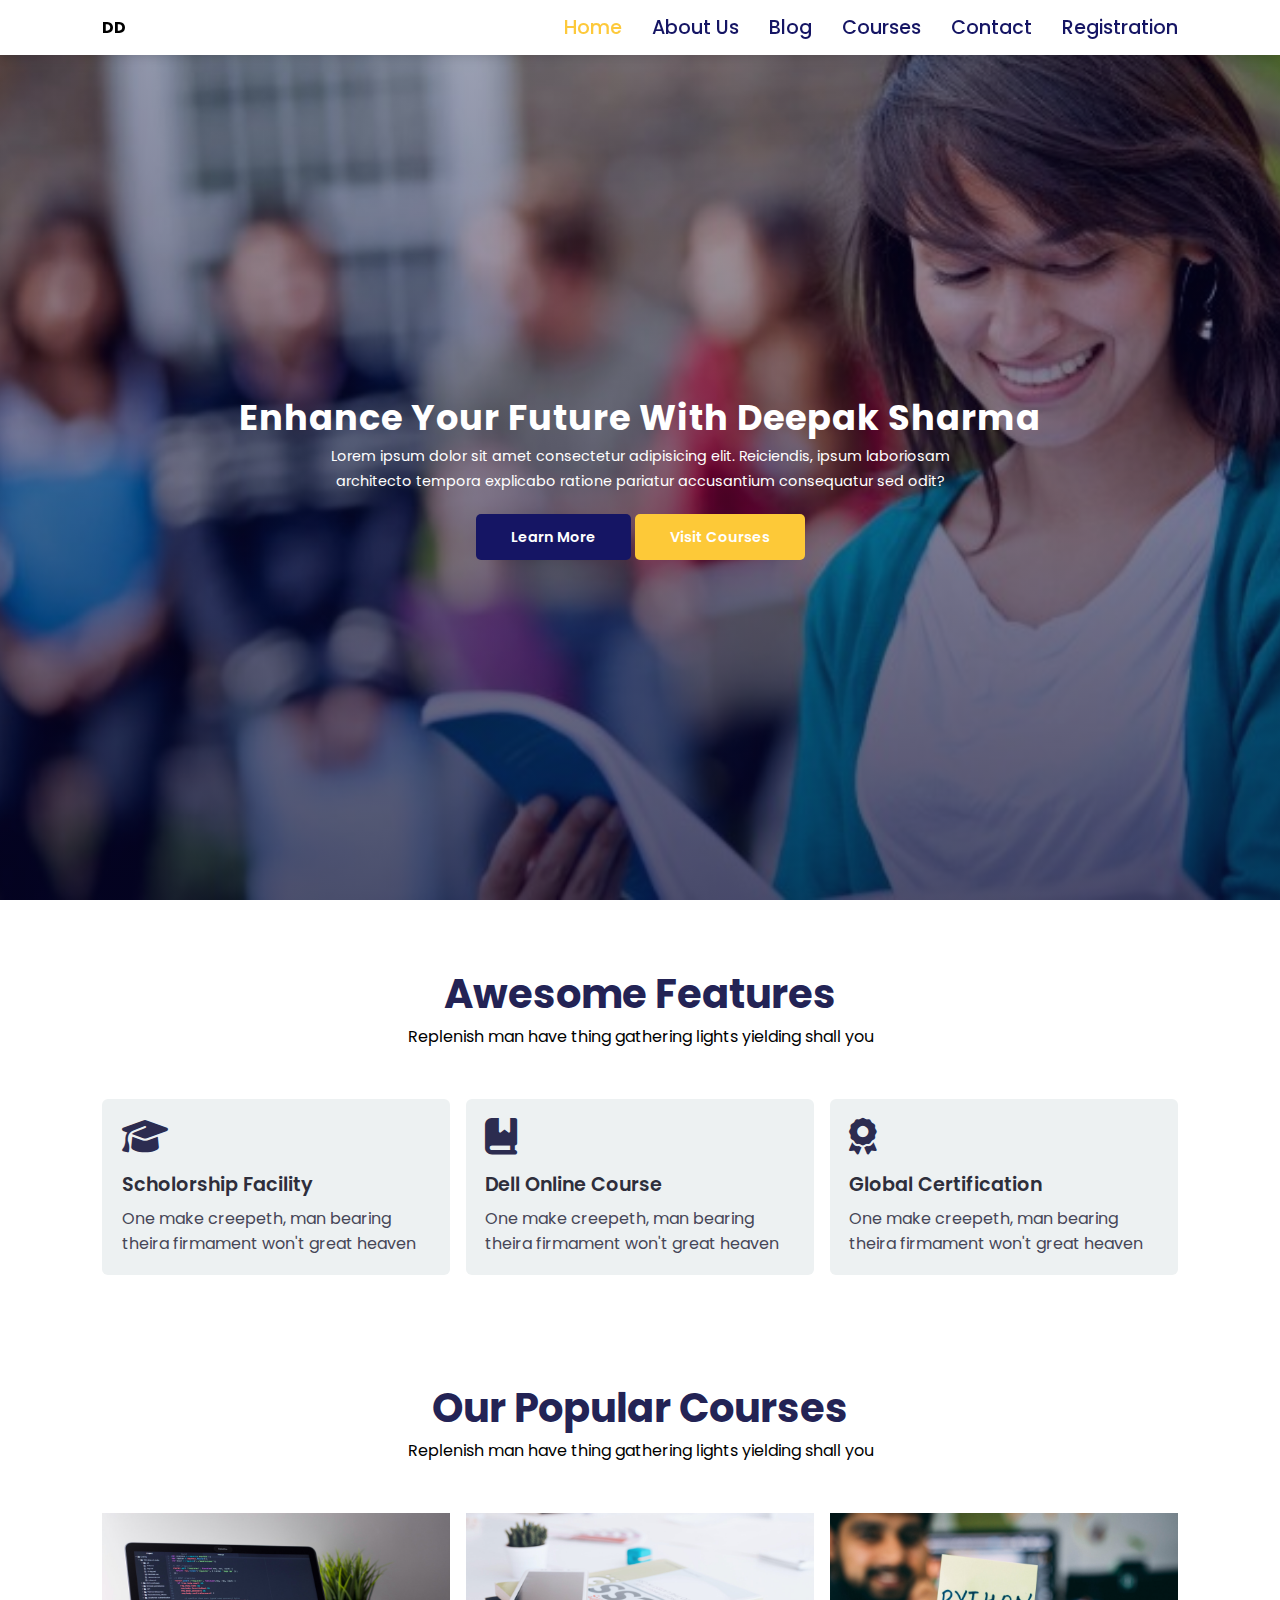
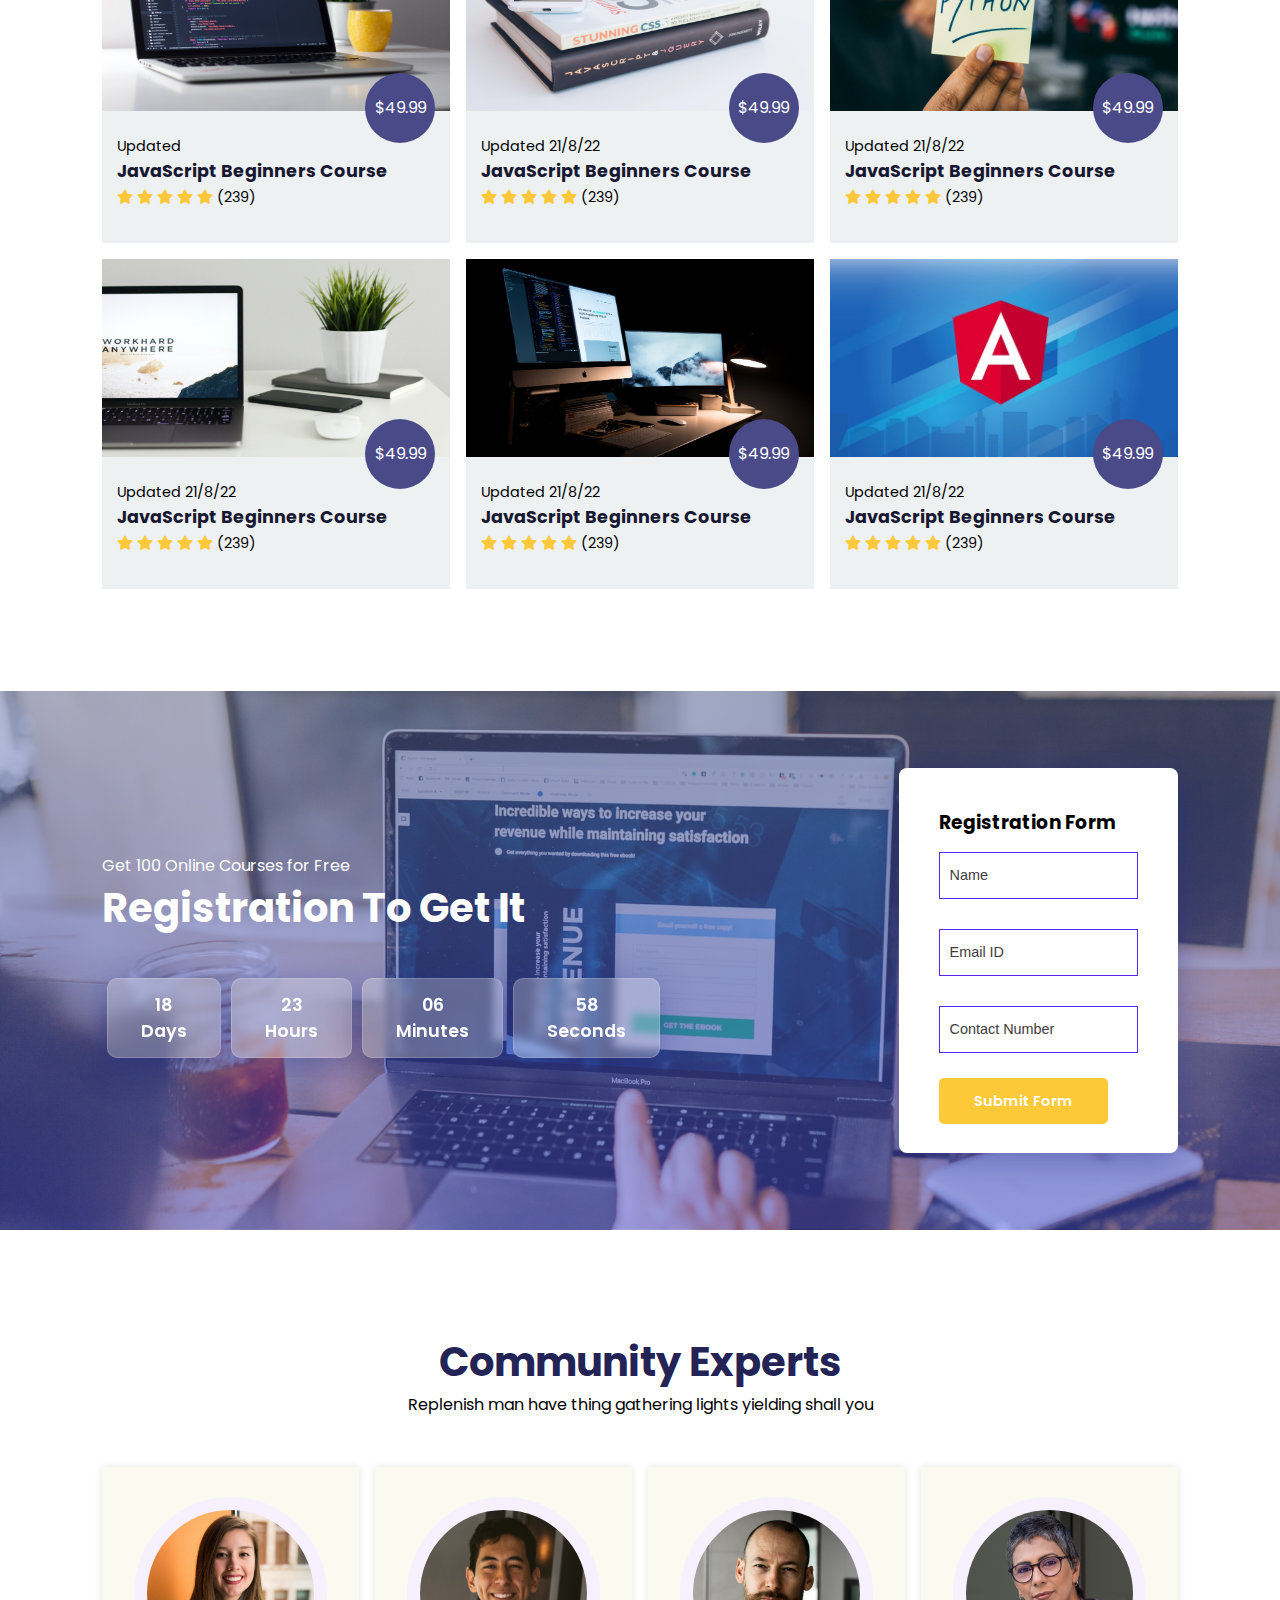
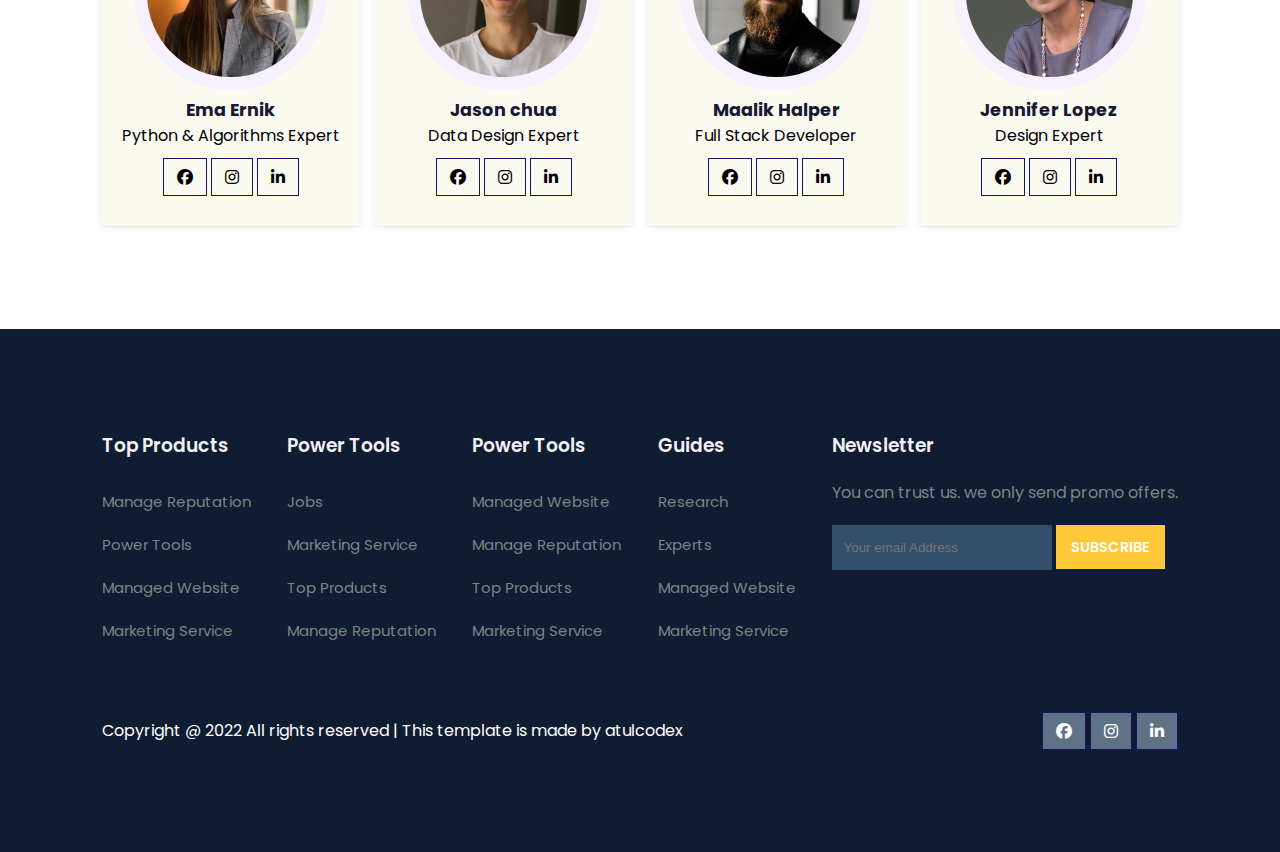
==== index.html @ 6a6536c3 "again push website" ====
<!DOCTYPE html>
<html lang="en">

<head>
	<meta charset="UTF-8">
	<meta name="viewport" content="width=device-width, initial-scale=1.0">
	<title>Free Education Website Template</title>

	<!-- font Awesome CDN link -->
	<link rel="stylesheet" href="https://cdnjs.cloudflare.com/ajax/libs/font-awesome/6.1.1/css/all.min.css" />

	<!-- External CSS -->
	<link rel="stylesheet" href="style.css">

	<!-- JQuery CDN link -->
	<script src="https://code.jquery.com/jquery-3.6.0.min.js"
		integrity="sha256-/xUj+3OJU5yExlq6GSYGSHk7tPXikynS7ogEvDej/m4=" crossorigin="anonymous"></script>

	<script src="index.js"></script>

</head>

<body>
	<!-- Navigation start -->
	<nav>
		<!-- <img src="img/logo.jpg" class="logo" alt=""> -->

		<p class="Logo"><strong>DD</strong></p>

		<div class="navigation">
			<ul>
				<i id="menu-close" class="fas fa-times"></i>
				<li><a href="index.html" class="active">Home</a></li>
				<li><a href="about.html">About Us</a></li>
				<li><a href="blog.html">Blog</a></li>
				<li><a href="courses.html">Courses</a></li>
				<li><a href="contact.html">Contact</a></li>

				<li><a href="./backend/registration.html">Registration</a></li>

				<!-- <li><a href="SignUp/index.php">Sign Up</a></li> -->
			</ul>

			<img src="img/menu.png" id="menu-btn" alt="">
		</div>
	</nav>
	<!-- Navigation ends -->


	<!-- Hero section starts from here -->
	<section id="home">
		<h2>
			Enhance Your Future With Deepak Sharma
		</h2>
		<p>
			Lorem ipsum dolor sit amet consectetur adipisicing elit. Reiciendis, ipsum laboriosam architecto tempora
			explicabo ratione pariatur accusantium consequatur sed odit?
		</p>
		<div class="btn">
			<a href="#" class="blue">Learn More</a>
			<a href="#" class="yellow">Visit Courses</a>
		</div>
	</section>
	<!-- Hero section ends from here -->


	<!-- Features section starts from here -->
	<section id="features">
		<h1>Awesome Features</h1>
		<p>Replenish man have thing gathering lights yielding shall you</p>

		<div class="fea-base">
			<div class="fea-box">
				<i class="fas fa-graduation-cap"></i>
				<h3>Scholorship Facility</h3>
				<p>
					One make creepeth, man bearing theira firmament won't great heaven
				</p>
			</div>

			<div class="fea-box">
				<i class="fa-solid fa-book-bookmark"></i>
				<h3>Dell Online Course</h3>
				<p>
					One make creepeth, man bearing theira firmament won't great heaven
				</p>
			</div>

			<div class="fea-box">
				<i class="fas fa-award"></i>
				<h3>Global Certification</h3>
				<p>
					One make creepeth, man bearing theira firmament won't great heaven
				</p>
			</div>
		</div>
	</section>
	<!-- Features section ends from here -->


	<!-- Courses section starts from here -->
	<section id="course">
		<h1>Our Popular Courses</h1>
		<p>Replenish man have thing gathering lights yielding shall you</p>

		<div class="course-box">
			<div class="courses">
				<img src="img/c1.jpg" alt="">
				<div class="details">
					<span class="dates">Updated</span>
					<h6>JavaScript Beginners Course</h6>

					<div class="star">
						<i class="fa-solid fa-star"></i>
						<i class="fa-solid fa-star"></i>
						<i class="fa-solid fa-star"></i>
						<i class="fa-solid fa-star"></i>
						<i class="fa-solid fa-star"></i>

						<span>(239)</span>
					</div>
				</div>
				<div class="cost">$49.99</div>
			</div>

			<div class="courses">
				<img src="img/c2.jpg" alt="">
				<div class="details">
					<span class="date">Updated 21/8/22</span>
					<h6>JavaScript Beginners Course</h6>

					<div class="star">
						<i class="fa-solid fa-star"></i>
						<i class="fa-solid fa-star"></i>
						<i class="fa-solid fa-star"></i>
						<i class="fa-solid fa-star"></i>
						<i class="fa-solid fa-star"></i>

						<span>(239)</span>
					</div>
				</div>
				<div class="cost">$49.99</div>
			</div>

			<div class="courses">
				<img src="img/c3.jpg" alt="">
				<div class="details">
					<span class="date">Updated 21/8/22</span>
					<h6>JavaScript Beginners Course</h6>

					<div class="star">
						<i class="fa-solid fa-star"></i>
						<i class="fa-solid fa-star"></i>
						<i class="fa-solid fa-star"></i>
						<i class="fa-solid fa-star"></i>
						<i class="fa-solid fa-star"></i>

						<span>(239)</span>
					</div>
				</div>
				<div class="cost">$49.99</div>
			</div>

			<div class="courses">
				<img src="img/c4.jpg" alt="">
				<div class="details">
					<span class="date">Updated 21/8/22</span>
					<h6>JavaScript Beginners Course</h6>

					<div class="star">
						<i class="fa-solid fa-star"></i>
						<i class="fa-solid fa-star"></i>
						<i class="fa-solid fa-star"></i>
						<i class="fa-solid fa-star"></i>
						<i class="fa-solid fa-star"></i>

						<span>(239)</span>
					</div>
				</div>
				<div class="cost">$49.99</div>
			</div>

			<div class="courses">
				<img src="img/c5.jpg" alt="">
				<div class="details">
					<span class="date">Updated 21/8/22</span>
					<h6>JavaScript Beginners Course</h6>

					<div class="star">
						<i class="fa-solid fa-star"></i>
						<i class="fa-solid fa-star"></i>
						<i class="fa-solid fa-star"></i>
						<i class="fa-solid fa-star"></i>
						<i class="fa-solid fa-star"></i>

						<span>(239)</span>
					</div>
				</div>
				<div class="cost">$49.99</div>
			</div>

			<div class="courses">
				<img src="img/c6.jpg" alt="">
				<div class="details">
					<span class="date">Updated 21/8/22</span>
					<h6>JavaScript Beginners Course</h6>

					<div class="star">
						<i class="fa-solid fa-star"></i>
						<i class="fa-solid fa-star"></i>
						<i class="fa-solid fa-star"></i>
						<i class="fa-solid fa-star"></i>
						<i class="fa-solid fa-star"></i>

						<span>(239)</span>
					</div>
				</div>
				<div class="cost">$49.99</div>
			</div>
		</div>
	</section>
	<!-- Courses section ends from here -->


	<!-- Registration section starts from here -->
	<section id="registration">
		<div class="reminder">
			<p>Get 100 Online Courses for Free</p>
			<h1>Registration To Get It</h1>

			<div class="time">
				<div class="date">18 <br> Days</div>
				<div class="date">23 <br> Hours</div>
				<div class="date">06 <br> Minutes</div>
				<div class="date">58 <br> Seconds</div>
			</div>
		</div>

		<div class="form">
			<h3>Registration Form</h3>

			<input type="text" placeholder="Name" name="" id="">
			<input type="email" placeholder="Email ID" name="" id="">
			<input type="text" placeholder="Contact Number" name="" id="">

			<div class="btn">
				<a href="#" class="yellow">Submit Form</a>
			</div>
		</div>
	</section>
	<!-- Registration section ends from here -->


	<!-- Experts section starts from here -->
	<section id="experts">
		<h1>Community Experts</h1>
		<p>Replenish man have thing gathering lights yielding shall you</p>
		<div class="expert-box">
			<div class="profile">
				<img src="img/pro1.webp" alt="">
				<h6>Ema Ernik</h6>
				<p>Python & Algorithms Expert</p>
				<div class="pro-links">
					<i class="fab fa-facebook"></i>
					<i class="fab fa-instagram"></i>
					<i class="fab fa-linkedin-in"></i>
				</div>
			</div>

			<div class="profile">
				<img src="img/pro2.webp" alt="">
				<h6>Jason chua</h6>
				<p>Data Design Expert</p>
				<div class="pro-links">
					<i class="fab fa-facebook"></i>
					<i class="fab fa-instagram"></i>
					<i class="fab fa-linkedin-in"></i>
				</div>
			</div>

			<div class="profile">
				<img src="img/pro3.webp" alt="">
				<h6>Maalik Halper</h6>
				<p>Full Stack Developer</p>
				<div class="pro-links">
					<i class="fab fa-facebook"></i>
					<i class="fab fa-instagram"></i>
					<i class="fab fa-linkedin-in"></i>
				</div>
			</div>

			<div class="profile">
				<img src="img/pro4.webp" alt="">
				<h6>Jennifer Lopez</h6>
				<p>Design Expert</p>
				<div class="pro-links">
					<i class="fab fa-facebook"></i>
					<i class="fab fa-instagram"></i>
					<i class="fab fa-linkedin-in"></i>
				</div>
			</div>
		</div>
	</section>
	<!-- Experts section ends from here -->

	<!-- Footer section starts from here -->
	<footer>
		<div class="footer-col">
			<h3>Top Products</h3>
			<li>Manage Reputation</li>
			<li>Power Tools</li>
			<li>Managed Website</li>
			<li>Marketing Service</li>
		</div>

		<div class="footer-col">
			<h3>Power Tools</h3>
			<li>Jobs</li>
			<li>Marketing Service</li>
			<li>Top Products</li>
			<li>Manage Reputation</li>
		</div>

		<div class="footer-col">
			<h3>Power Tools</h3>
			<li>Managed Website</li>
			<li>Manage Reputation</li>
			<li>Top Products</li>
			<li>Marketing Service</li>
		</div>

		<div class="footer-col">
			<h3>Guides</h3>
			<li>Research</li>
			<li>Experts</li>
			<li>Managed Website</li>
			<li>Marketing Service</li>
		</div>

		<div class="footer-col">
			<h3>Newsletter</h3>
			<p>You can trust us. we only send promo offers.</p>

			<div class="subscribe">
				<input type="email" placeholder="Your email Address">
				<a href="#" class="yellow">SUBSCRIBE</a>
			</div>
		</div>

		<div class="copyright">
			<p>
				Copyright @ 2022 All rights reserved | This template is made by <a href="https://atulcodex.com"
					target="_blank">atulcodex</a>
			</p>
			<div class="pro-links">
				<i class="fab fa-facebook"></i>
				<i class="fab fa-instagram"></i>
				<i class="fab fa-linkedin-in"></i>
			</div>
		</div>
	</footer>
	<!-- Footer section ends from here -->

	<script>
		// Show menu links on burger click
		$('#menu-btn').click(function () {
			$('nav .navigation ul').addClass('active')
		});

		// Hide navbar on click function
		$('#menu-close').click(function () {
			$('nav .navigation ul').removeClass('active')
		});
	</script>
</body>

</html>
---- style.css ----
@import url('https://fonts.googleapis.com/css2?family=Inter:wght@100;200;300;400;500&family=Poppins:ital,wght@0,100;0,200;0,300;0,400;0,500;0,600;0,700;0,800;0,900;1,700;1,800;1,900&display=swap');

* {
	margin: 0;
	padding: 0;
	box-sizing: border-box;
}

body {
	font-family: 'Poppins', sans-serif;
}

h1 {
	font-size: 2.5rem;
	font-weight: 700;
	color: rgb(35, 35, 85);
}

span {
	font-size: .9rem;
}

h6 {
	font-size: 1.1rem;
	color: rgb(24, 24, 49);
}


/*------------- Navigation style start ------------*/
nav {
	position: fixed;
	width: 100%;

	background-color: rgb(255, 255, 255);

	/* background: linear-gradient(to left, red, blue, purple, white, black); */

	display: flex;
	justify-content: space-between;
	align-items: center;
	padding: 1vw 8vw;
	box-shadow: 2px 2px 10px rgba(0, 0, 0, 0.15);
	z-index: 1;
}

nav .logo {
	width: 90px;
	height: 50px;
	cursor: pointer;
	/* color: red; */
}

nav .navigation {
	display: flex;
}

#menu-btn {
	width: 30px;
	height: 30px;
	display: none;
}

#menu-close {
	display: none;
}

nav .navigation ul {
	display: flex;
	justify-content: flex-end;
	align-items: center;
}

nav .navigation ul li {
	list-style: none;
	margin-left: 30px;
}

nav .navigation ul li a {
	text-decoration: none;
	color: rgb(21, 21, 100);
	font-size: 1.2rem;
	font-weight: 500;
	transition: 0.3s ease;
}

nav .navigation ul li a.active,
nav .navigation ul li a:hover {
	color: #FDC93B;

}

/*------------- Navigation style end ------------*/



/*------------- Hero section styling start --------------*/
#home {
	background-image: linear-gradient(rgba(9, 5, 54, 0.3), rgba(5, 4, 46, 0.7)), url("img/about-banner.jpg");
	width: 100%;
	height: 100vh;
	background-size: cover;
	background-position: center center;
	display: flex;
	flex-direction: column;
	justify-content: center;
	align-items: center;
	text-align: center;
	padding-top: 40px;
}

#home h2 {
	color: #fff;
	font-size: 2.2rem;
	letter-spacing: 1px;
}

#home p {
	width: 50%;
	color: #fff;
	font-size: 0.9rem;
	line-height: 25px;
}

#home .btn {
	margin-top: 30px;
}

#home a {
	text-decoration: none;
	font-size: 0.9rem;
	padding: 13px 35px;
	background-color: #fff;
	font-weight: 600;
	border-radius: 5px;
}

#home a.blue {
	color: #fff;
	background: rgb(21, 21, 100);
	transition: 0.3s ease;
}

#home a.blue:hover {
	color: rgb(21, 21, 100);
	background: #fff;
}

#home a.yellow {
	color: #fff;
	background: #fdc938;
	transition: 0.3s ease;
}

#home a.yellow:hover {
	color: rgb(21, 21, 100);
	background: #fff;
}

/*------------- Hero section styling end --------------*/


/*------------- Features section styling start -------------*/
#features {
	padding: 5vw 8vw 0 8vw;
	text-align: center;
}

#features .fea-base {
	display: grid;
	grid-template-columns: repeat(auto-fit, minmax(320px, 1fr));
	grid-gap: 1rem;
	margin-top: 50px;
}

#features .fea-box {
	background: #edf1f2;
	text-align: start;
	padding: 1.2rem;
	border-radius: 6px;
}

#features .fea-box i {
	font-size: 2.3rem;
	color: rgb(44, 44, 80);
}

#features .fea-box h3 {
	font-size: 1.2rem;
	font-weight: 600;
	color: rgb(46, 46, 59);
	padding: 13px 0 7px 0;
}

#features .fea-box p {
	font-size: 1rem;
	font-weight: 400;
	color: rgb(70, 70, 87);
}

/*------------- Features section styling end -------------*/


/*------------- Courses section styling start ------------*/
#course {
	padding: 8vw 8vw 8vw 8vw;
	text-align: center;
}

#course .course-box {
	display: grid;
	grid-template-columns: repeat(auto-fit, minmax(320px, 1fr));
	grid-gap: 1rem;
	margin-top: 50px;
}

#course .courses {
	text-align: start;
	background: #edf1f2;
	height: 100%;
	position: relative;
}

#course .courses img {
	width: 100%;
	height: 60%;
	background-size: cover;
	background-position: center;
}

#course .courses .details {
	padding: 15px 15px 0 15px;
}

#course .courses .details i {
	color: #fdc93b;
	font-size: .9rem;
}

#course .courses .cost {
	background-color: rgb(74, 74, 136);
	color: #fff;
	line-height: 70px;
	width: 70px;
	height: 70px;
	text-align: center;
	border-radius: 50%;
	position: absolute;
	right: 15px;
	bottom: 100px;
}

/*------------- Courses section styling end ------------*/


/*------------- Registration section styling start ----------*/
#registration {
	padding: 6vw 8vw 6vw 8vw;
	background-image: linear-gradient(rgba(99, 112, 168, 0.5), rgba(81, 91, 233, 0.5)), url("img/signup.jpg");
	width: 100%;
	height: 100%;
	background-size: cover;
	background-position: center;
	display: flex;
	justify-content: space-between;
	align-items: center;
}

#registration .reminder,
#registration .reminder h1 {
	color: #fff;
}

#registration .reminder .time {
	display: flex;
	margin-top: 40px;
}

#registration .reminder .time .date {
	text-align: center;
	padding: 13px 33px;
	background: rgba(255, 255, 255, 0.25);
	backdrop-filter: blur(4px);
	box-shadow: 0 8px 32px 0 rgba(31, 38, 135, 0.37);
	border-radius: 10px;
	margin: 0 5px 10px 5px;
	border: 1px solid rgba(255, 255, 255, 0.18);
	font-size: 1.1rem;
	font-weight: 600;
}

#registration .form {
	background: #fff;
	border-radius: 8px;
	display: flex;
	flex-direction: column;
	padding: 40px;
	box-shadow: 0 8px 32px 0 rgba(31, 38, 135, 0.37);
}

#registration .form input {
	margin: 15px 0;
	padding: 15px 10px;
	border: 1px solid rgb(84, 40, 241);
	outline: none;
}

#registration .form input::placeholder {
	color: #413c3c;
	font-weight: 500;
	font-size: 0.9rem;
}

#registration .form .btn {
	margin-top: 20px;
}

#registration .form a.yellow {
	text-decoration: none;
	font-size: 0.9rem;
	padding: 13px 35px;
	background-color: #fff;
	font-weight: 600;
	border-radius: 5px;
	color: #fff;
	background: #fdc938;
	transition: 0.3s ease;
}

#registration .form a.yellow:hover {
	color: rgb(21, 21, 100);
	background: #fff;
}

/*------------- Registration section styling end ----------*/



/*------------- Experts section styling starts ----------*/
#experts {
	padding: 8vw 8vw 8vw 8vw;
	text-align: center;
}

#experts .expert-box {
	display: grid;
	grid-template-columns: repeat(auto-fit, minmax(250px, 1fr));
	grid-gap: 1rem;
	margin-top: 50px;
}

#experts .expert-box .profile {
	background: #fafaf1;
	padding: 30px 10px;
	box-shadow: rgba(17, 17, 26, 0.05) 0px 1px 0px, rgba(17, 17, 26, 0.1) 0px 0px 8px;
}

#experts .expert-box .profile:hover {
	box-shadow: rgba(0, 0, 0, 0.1) 0px 10px 50px;
}

.pro-links {
	margin-top: 10px;
}

.pro-links i {
	padding: 10px 13px;
	border: 1px solid rgb(21, 21, 100);
	cursor: pointer;
	transition: 0.3s ease;
}

.pro-links i:hover {
	background: rgb(21, 21, 100);
	color: #fff;
}

/*------------- Experts section styling ends ----------*/



/*------------- Footer section styling starts ------------*/
footer {
	padding: 8vw;
	background-color: #101c32;
	display: flex;
	justify-content: space-between;
	align-items: flex-start;
	flex-wrap: wrap;
}

footer .footer-col {
	padding-bottom: 40px;
}

footer h3 {
	color: rgb(241, 240, 245);
	font-weight: 600;
	padding-bottom: 20px;
}

footer li {
	list-style: none;
	color: #7b838a;
	padding: 10px 0;
	font-size: 15px;
	cursor: pointer;
	transition: 0.3s ease;
}

footer li:hover {
	color: rgb(241, 240, 245);
}

footer p {
	color: #7b838a;
}

footer .subscribe {
	margin-top: 20px;
}

footer input {
	width: 220px;
	padding: 15px 12px;
	background: #334F6C;
	border: none;
	outline: none;
	color: #fff;
}

footer .subscribe a {
	text-decoration: none;
	font-size: 0.9rem;
	padding: 12px 15px;
	background-color: #fff;
	font-weight: 600;
}

footer .subscribe a.yellow {
	color: #fff;
	background: #fdc93b;
	transition: 0.3s ease;
}

footer .subscribe a.yellow:hover {
	color: rgb(21, 21, 100);
	background: #fff;
}

footer .copyright {
	margin-top: 20px;
	width: 100%;
	display: flex;
	justify-content: space-between;
	align-items: center;
	flex-wrap: wrap;
}

footer .copyright p,
footer .copyright p>a {
	color: #fff;
	text-decoration: none;
}

footer .copyright .pro-links {
	margin-top: 0px;
}

footer .copyright .pro-links i {
	background-color: #5f7185;
	color: #fff;
}

footer .copyright .pro-links i:hover {
	background: #fdc93b;
	color: #2c2c2c;
}

/*------------- Footer section styling ends ------------*/



/*---------------------------------------------------------*/
/*-------------------- Ipad screen styling ----------------*/
/*---------------------------------------------------------*/
@media screen and (max-width: 789px) {
	nav {
		padding: 15px 20px;
	}

	nav img {
		width: 130px;
	}

	#menu-btn {
		display: initial;
	}

	#menu-close {
		display: initial;
		font-size: 1.6rem;
		color: #fff;
		padding: 30px 0 20px 20px;
	}

	nav .navigation ul {
		position: absolute;
		top: 0;
		right: -220px;
		display: flex;
		flex-direction: column;
		justify-content: flex-start;
		align-items: flex-start;
		width: 220px;
		height: 100vh;
		background: rgba(17, 20, 104, 0.45);
		backdrop-filter: blur(4.5px);
		border: 1px solid rgba(255, 255, 255, 0.18);
		transition: 0.3s ease-in;
	}

	nav .navigation ul.active {
		right: 0;
	}

	nav .navigation ul li {
		padding: 20px 0 20px 40px;
		margin-left: 0;
	}

	nav .navigation ul li a {
		color: #fff;
	}

	#home {
		padding: 0px;
	}

	#home p {
		width: 90%;
	}

	#features {
		padding: 8vw 4vw 0 4vw;
	}

	#course {
		padding: 8vw 4vw 8vw 4vw;
	}

	#registration {
		padding: 6vw 4vw 6vw 4vw;
		gap: 2.2rem;
	}

	#registration .reminder .time {
		display: flex;
		justify-content: space-between;
		flex-wrap: wrap;
		margin-top: 40px;
	}

	#experts {
		padding: 8vw 4vw 6vw 4vw;
	}

	footer .copyright .pro-links {
		margin-top: 20px;
	}
}


@media screen and (max-width: 475px) {
	#registration {
		flex-direction: column;
	}

	.reminder p,
	.reminder h1 {
		text-align: center;
	}

	.reminder h1 {
		font-size: 1.8rem;
	}

	#registration .reminder .time {
		justify-content: space-evenly;
		margin-top: 20px;
	}
}
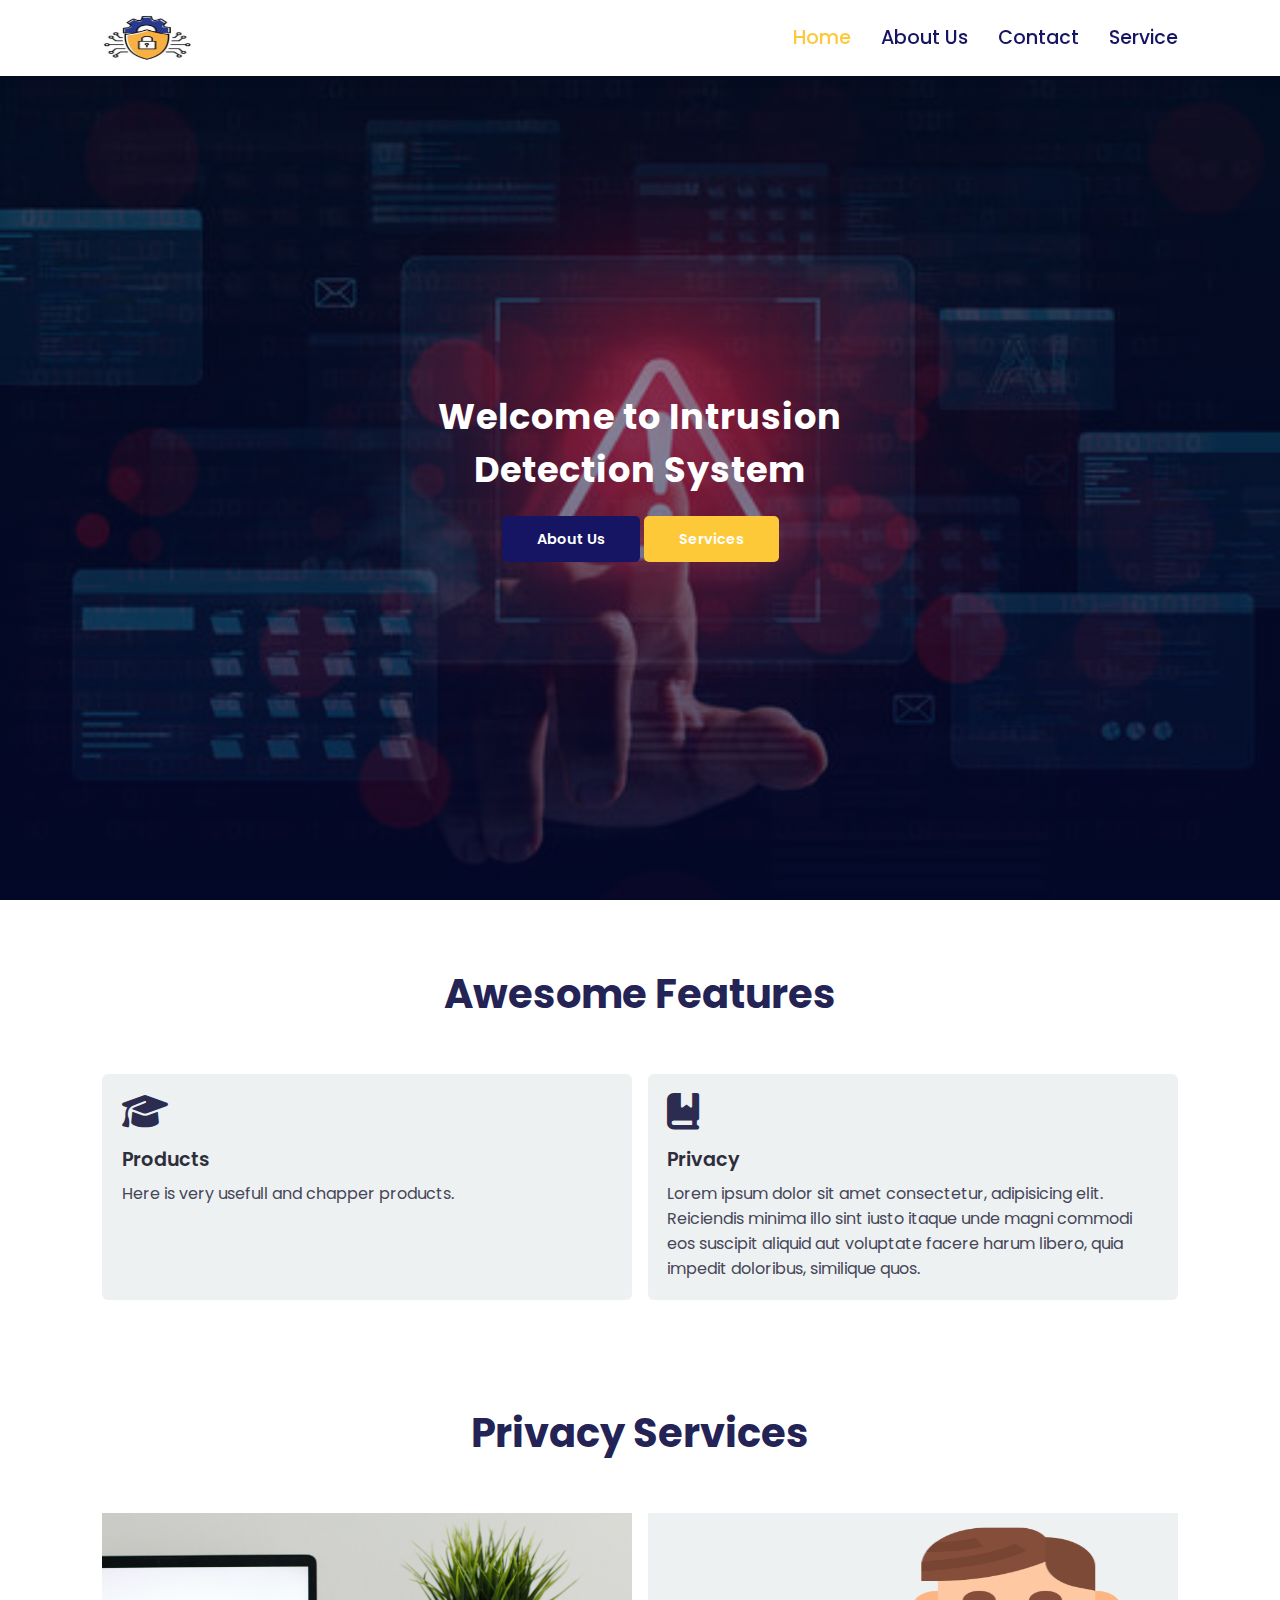
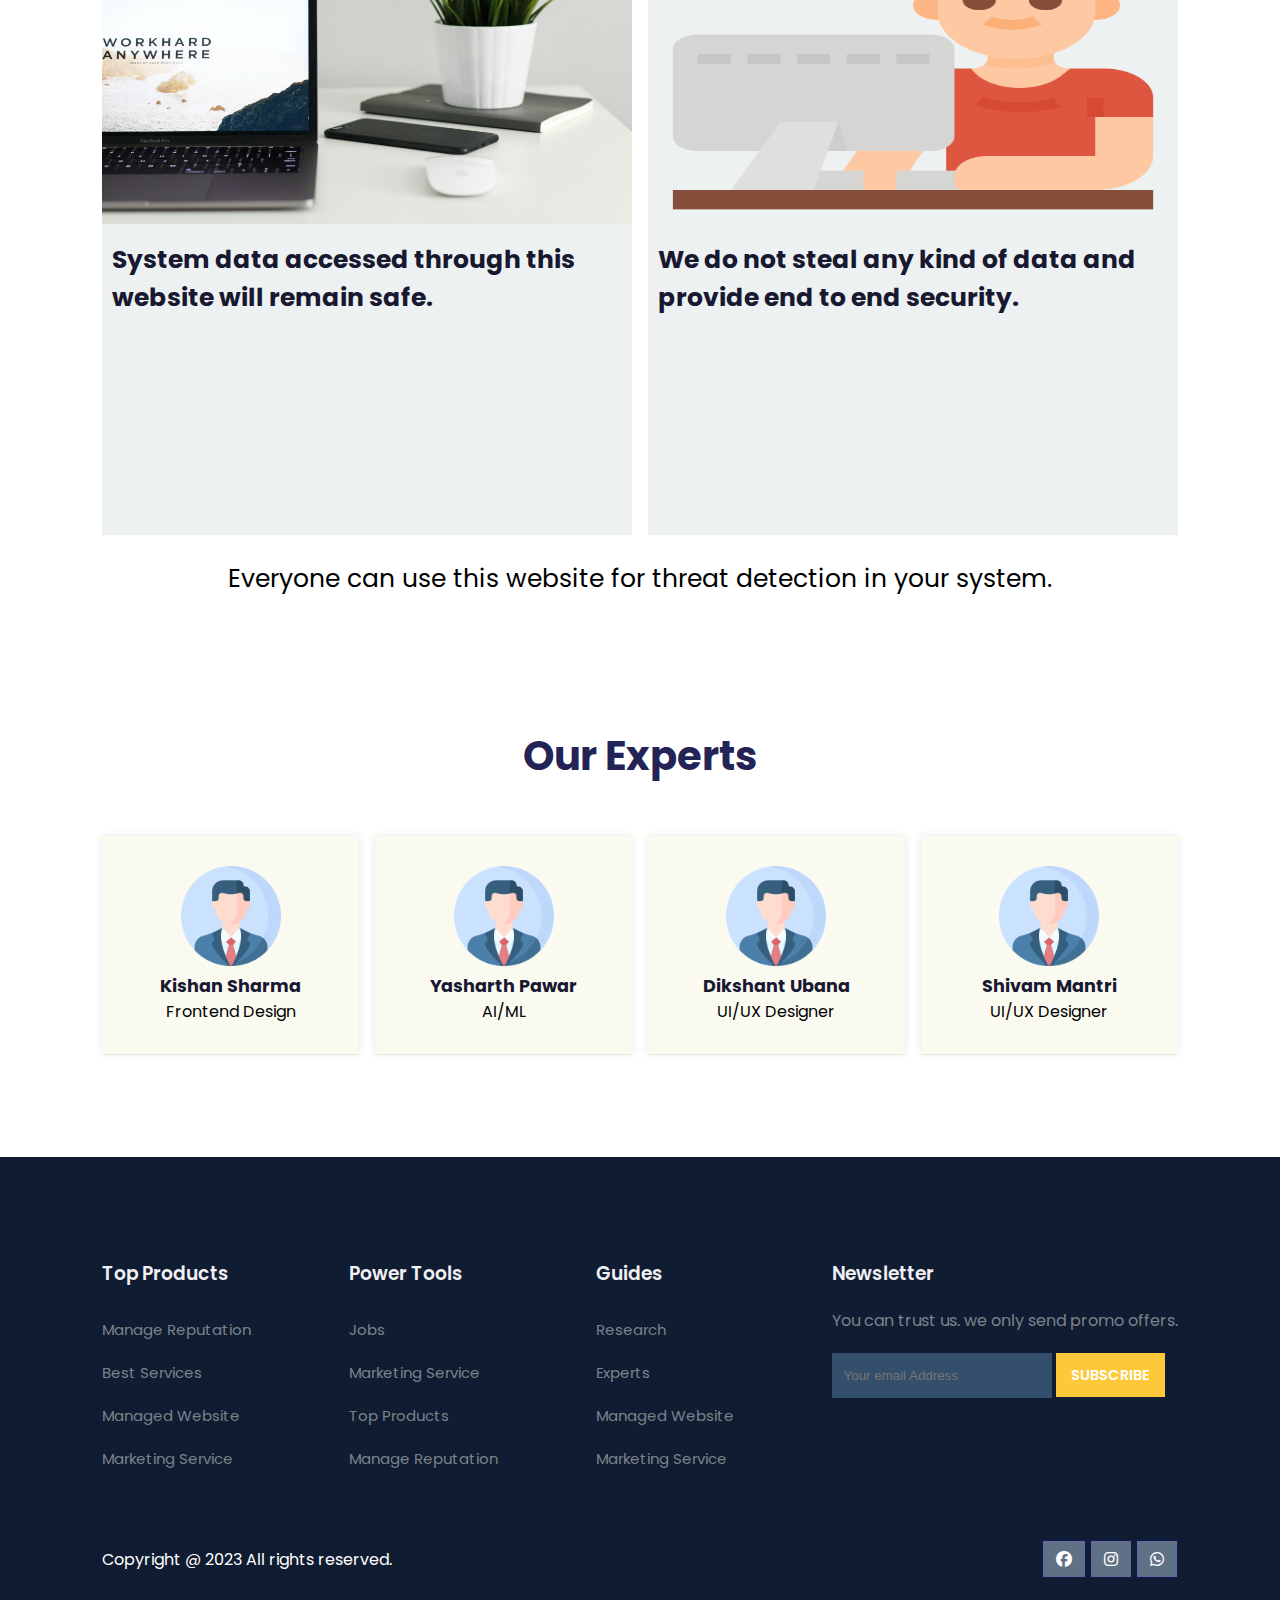
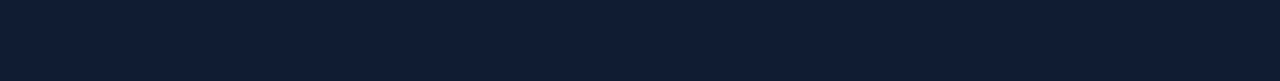
==== commit 46f05d48: "initial website complete" ====
--- a/index.html
+++ b/index.html
@@ -4,7 +4,7 @@
 <head>
 	<meta charset="UTF-8">
 	<meta name="viewport" content="width=device-width, initial-scale=1.0">
-	<title>Free Education Website Template</title>
+	<title>Deepak Sharma</title>
 
 	<!-- font Awesome CDN link -->
 	<link rel="stylesheet" href="https://cdnjs.cloudflare.com/ajax/libs/font-awesome/6.1.1/css/all.min.css" />
@@ -23,20 +23,24 @@
 <body>
 	<!-- Navigation start -->
 	<nav>
-		<!-- <img src="img/logo.jpg" class="logo" alt=""> -->
-
-		<p class="Logo"><strong>DD</strong></p>
+		<img src="img/threat2.jpg" class="logo" alt="">
+
+		<!-- <p ><strong class="Logo">Deepak
+			<br>
+			Dadhich</strong></p> -->
 
 		<div class="navigation">
 			<ul>
 				<i id="menu-close" class="fas fa-times"></i>
 				<li><a href="index.html" class="active">Home</a></li>
 				<li><a href="about.html">About Us</a></li>
-				<li><a href="blog.html">Blog</a></li>
-				<li><a href="courses.html">Courses</a></li>
+				<!-- <li><a href="blog.html">Blog</a></li> -->
+				<!-- <li><a href="courses.html">Courses</a></li> -->
 				<li><a href="contact.html">Contact</a></li>
 
-				<li><a href="./backend/registration.html">Registration</a></li>
+				<li><a href="service.html">Service</a></li>
+
+				<!-- <li><a href="https://surveyheart.com/form/648849513ee3114aebeefc35">Registration</a></li> -->
 
 				<!-- <li><a href="SignUp/index.php">Sign Up</a></li> -->
 			</ul>
@@ -50,15 +54,18 @@
 	<!-- Hero section starts from here -->
 	<section id="home">
 		<h2>
-			Enhance Your Future With Deepak Sharma
+			Welcome to Intrusion
+			<br>
+			Detection System
 		</h2>
-		<p>
+		<!-- <p>
 			Lorem ipsum dolor sit amet consectetur adipisicing elit. Reiciendis, ipsum laboriosam architecto tempora
 			explicabo ratione pariatur accusantium consequatur sed odit?
-		</p>
+		</p> -->
+		<!-- <p>URGENTLY <br> <strong style="font-size: 30px;">HIRING!</strong> </p> -->
 		<div class="btn">
-			<a href="#" class="blue">Learn More</a>
-			<a href="#" class="yellow">Visit Courses</a>
+			<a href="about.html" class="blue">About Us</a>
+			<a href="https://surveyheart.com/form/648849513ee3114aebeefc35" class="yellow">Services</a>
 		</div>
 	</section>
 	<!-- Hero section ends from here -->
@@ -67,32 +74,28 @@
 	<!-- Features section starts from here -->
 	<section id="features">
 		<h1>Awesome Features</h1>
-		<p>Replenish man have thing gathering lights yielding shall you</p>
+		<!-- <p>Replenish man have thing gathering lights yielding shall you</p> -->
 
 		<div class="fea-base">
 			<div class="fea-box">
 				<i class="fas fa-graduation-cap"></i>
-				<h3>Scholorship Facility</h3>
+				<h3>Products</h3>
 				<p>
-					One make creepeth, man bearing theira firmament won't great heaven
+					Here is very usefull and chapper products.
 				</p>
 			</div>
 
 			<div class="fea-box">
 				<i class="fa-solid fa-book-bookmark"></i>
-				<h3>Dell Online Course</h3>
+				<h3>Privacy</h3>
 				<p>
-					One make creepeth, man bearing theira firmament won't great heaven
+					Lorem ipsum dolor sit amet consectetur, adipisicing elit. Reiciendis minima illo sint iusto itaque
+					unde magni commodi eos suscipit aliquid aut voluptate facere harum libero, quia impedit doloribus,
+					similique quos.
 				</p>
 			</div>
 
-			<div class="fea-box">
-				<i class="fas fa-award"></i>
-				<h3>Global Certification</h3>
-				<p>
-					One make creepeth, man bearing theira firmament won't great heaven
-				</p>
-			</div>
+
 		</div>
 	</section>
 	<!-- Features section ends from here -->
@@ -100,14 +103,37 @@
 
 	<!-- Courses section starts from here -->
 	<section id="course">
-		<h1>Our Popular Courses</h1>
-		<p>Replenish man have thing gathering lights yielding shall you</p>
+		<h1>Privacy Services</h1>
+		<!-- <p>Replenish man have thing gathering lights yielding shall you</p> -->
 
 		<div class="course-box">
 			<div class="courses">
-				<img src="img/c1.jpg" alt="">
+				<img src="img/c4.jpg" alt="">
 				<div class="details">
-					<span class="dates">Updated</span>
+					<!-- <span class="dates">Updated</span> -->
+					<h6 style="font-size: 25px;">System data accessed through this website will remain safe.</h6>
+
+
+				</div>
+				<!-- <div class="cost">$49.99</div> -->
+			</div>
+
+			<div class="courses">
+				<img src="img/fe1.png" alt="">
+				<div class="details">
+					<!-- <span class="date">Updated 21/8/22</span> -->
+					<h6 style="font-size: 25px;">We do not steal any kind of data and provide end to end security.</h6>
+
+
+				</div>
+				<!-- <div class="cost">$49.99</div> -->
+			</div>
+
+
+			<!-- <div class="courses">
+				<img src="img/c3.jpg" alt="">
+				<div class="details">
+					<span class="date">Updated 21/8/22</span>
 					<h6>JavaScript Beginners Course</h6>
 
 					<div class="star">
@@ -121,109 +147,18 @@
 					</div>
 				</div>
 				<div class="cost">$49.99</div>
-			</div>
-
-			<div class="courses">
-				<img src="img/c2.jpg" alt="">
-				<div class="details">
-					<span class="date">Updated 21/8/22</span>
-					<h6>JavaScript Beginners Course</h6>
-
-					<div class="star">
-						<i class="fa-solid fa-star"></i>
-						<i class="fa-solid fa-star"></i>
-						<i class="fa-solid fa-star"></i>
-						<i class="fa-solid fa-star"></i>
-						<i class="fa-solid fa-star"></i>
-
-						<span>(239)</span>
-					</div>
-				</div>
-				<div class="cost">$49.99</div>
-			</div>
-
-			<div class="courses">
-				<img src="img/c3.jpg" alt="">
-				<div class="details">
-					<span class="date">Updated 21/8/22</span>
-					<h6>JavaScript Beginners Course</h6>
-
-					<div class="star">
-						<i class="fa-solid fa-star"></i>
-						<i class="fa-solid fa-star"></i>
-						<i class="fa-solid fa-star"></i>
-						<i class="fa-solid fa-star"></i>
-						<i class="fa-solid fa-star"></i>
-
-						<span>(239)</span>
-					</div>
-				</div>
-				<div class="cost">$49.99</div>
-			</div>
-
-			<div class="courses">
-				<img src="img/c4.jpg" alt="">
-				<div class="details">
-					<span class="date">Updated 21/8/22</span>
-					<h6>JavaScript Beginners Course</h6>
-
-					<div class="star">
-						<i class="fa-solid fa-star"></i>
-						<i class="fa-solid fa-star"></i>
-						<i class="fa-solid fa-star"></i>
-						<i class="fa-solid fa-star"></i>
-						<i class="fa-solid fa-star"></i>
-
-						<span>(239)</span>
-					</div>
-				</div>
-				<div class="cost">$49.99</div>
-			</div>
-
-			<div class="courses">
-				<img src="img/c5.jpg" alt="">
-				<div class="details">
-					<span class="date">Updated 21/8/22</span>
-					<h6>JavaScript Beginners Course</h6>
-
-					<div class="star">
-						<i class="fa-solid fa-star"></i>
-						<i class="fa-solid fa-star"></i>
-						<i class="fa-solid fa-star"></i>
-						<i class="fa-solid fa-star"></i>
-						<i class="fa-solid fa-star"></i>
-
-						<span>(239)</span>
-					</div>
-				</div>
-				<div class="cost">$49.99</div>
-			</div>
-
-			<div class="courses">
-				<img src="img/c6.jpg" alt="">
-				<div class="details">
-					<span class="date">Updated 21/8/22</span>
-					<h6>JavaScript Beginners Course</h6>
-
-					<div class="star">
-						<i class="fa-solid fa-star"></i>
-						<i class="fa-solid fa-star"></i>
-						<i class="fa-solid fa-star"></i>
-						<i class="fa-solid fa-star"></i>
-						<i class="fa-solid fa-star"></i>
-
-						<span>(239)</span>
-					</div>
-				</div>
-				<div class="cost">$49.99</div>
-			</div>
-		</div>
+			</div> -->
+
+
+		</div>
+		<br>
+		<p style="font-size: 25px;">Everyone can use this website for threat detection in your system.</p>
 	</section>
 	<!-- Courses section ends from here -->
 
 
 	<!-- Registration section starts from here -->
-	<section id="registration">
+	<!-- <section id="registration">
 		<div class="reminder">
 			<p>Get 100 Online Courses for Free</p>
 			<h1>Registration To Get It</h1>
@@ -247,58 +182,47 @@
 				<a href="#" class="yellow">Submit Form</a>
 			</div>
 		</div>
-	</section>
+	</section> -->
 	<!-- Registration section ends from here -->
 
 
 	<!-- Experts section starts from here -->
 	<section id="experts">
-		<h1>Community Experts</h1>
-		<p>Replenish man have thing gathering lights yielding shall you</p>
+		<h1>Our Experts</h1>
+		<!-- <p>Replenish man have thing gathering lights yielding shall you</p> -->
 		<div class="expert-box">
 			<div class="profile">
-				<img src="img/pro1.webp" alt="">
-				<h6>Ema Ernik</h6>
-				<p>Python & Algorithms Expert</p>
-				<div class="pro-links">
-					<i class="fab fa-facebook"></i>
-					<i class="fab fa-instagram"></i>
-					<i class="fab fa-linkedin-in"></i>
-				</div>
-			</div>
-
-			<div class="profile">
-				<img src="img/pro2.webp" alt="">
-				<h6>Jason chua</h6>
-				<p>Data Design Expert</p>
-				<div class="pro-links">
-					<i class="fab fa-facebook"></i>
-					<i class="fab fa-instagram"></i>
-					<i class="fab fa-linkedin-in"></i>
-				</div>
-			</div>
-
-			<div class="profile">
-				<img src="img/pro3.webp" alt="">
-				<h6>Maalik Halper</h6>
-				<p>Full Stack Developer</p>
-				<div class="pro-links">
-					<i class="fab fa-facebook"></i>
-					<i class="fab fa-instagram"></i>
-					<i class="fab fa-linkedin-in"></i>
-				</div>
-			</div>
-
-			<div class="profile">
-				<img src="img/pro4.webp" alt="">
-				<h6>Jennifer Lopez</h6>
-				<p>Design Expert</p>
-				<div class="pro-links">
-					<i class="fab fa-facebook"></i>
-					<i class="fab fa-instagram"></i>
-					<i class="fab fa-linkedin-in"></i>
-				</div>
-			</div>
+				<img src="img/profile.png" alt="">
+				<h6>Kishan Sharma</h6>
+				<p>Frontend Design</p>
+			</div>
+
+			<div class="profile">
+				<img src="img/profile.png" alt="">
+				<h6>Yasharth Pawar</h6>
+				<p>AI/ML</p>
+			</div>
+
+			<div class="profile">
+				<img src="img/profile.png" alt="">
+				<h6>Dikshant Ubana</h6>
+				<p>UI/UX Designer</p>
+			</div>
+
+
+			<div class="profile">
+				<img src="img/profile.png" alt="">
+				<h6>Shivam Mantri</h6>
+				<p>UI/UX Designer</p>
+			</div>
+
+
+			<!-- <div class="profile">
+				<img id="kuta" src="img/pro5.jpg" alt="">
+				<h6 id="kuta">Deepak Dadhich</h6>
+				<p>Assistant Supervisor</p>
+
+			</div> -->
 		</div>
 	</section>
 	<!-- Experts section ends from here -->
@@ -308,7 +232,7 @@
 		<div class="footer-col">
 			<h3>Top Products</h3>
 			<li>Manage Reputation</li>
-			<li>Power Tools</li>
+			<li>Best Services</li>
 			<li>Managed Website</li>
 			<li>Marketing Service</li>
 		</div>
@@ -321,13 +245,6 @@
 			<li>Manage Reputation</li>
 		</div>
 
-		<div class="footer-col">
-			<h3>Power Tools</h3>
-			<li>Managed Website</li>
-			<li>Manage Reputation</li>
-			<li>Top Products</li>
-			<li>Marketing Service</li>
-		</div>
 
 		<div class="footer-col">
 			<h3>Guides</h3>
@@ -349,13 +266,13 @@
 
 		<div class="copyright">
 			<p>
-				Copyright @ 2022 All rights reserved | This template is made by <a href="https://atulcodex.com"
-					target="_blank">atulcodex</a>
+				Copyright @ 2023 All rights reserved.
 			</p>
 			<div class="pro-links">
-				<i class="fab fa-facebook"></i>
-				<i class="fab fa-instagram"></i>
-				<i class="fab fa-linkedin-in"></i>
+				<i class="fab fa-facebook"><a href="https://www.facebook.com/profile.php?id=100095024605093"></a></i>
+				<i class="fab fa-instagram"><a
+						href="https://instagram.com/mr._deepak_dadhich?igshid=MzNINGNkZWQ4Mg=="></a></i>
+				<i class="fab fa-whatsapp"><a href="https://whatsapp.com/dl/"></a></i>
 			</div>
 		</div>
 	</footer>
--- a/style.css
+++ b/style.css
@@ -47,7 +47,7 @@
 	width: 90px;
 	height: 50px;
 	cursor: pointer;
-	/* color: red; */
+	color: red;
 }
 
 nav .navigation {
@@ -95,7 +95,7 @@
 
 /*------------- Hero section styling start --------------*/
 #home {
-	background-image: linear-gradient(rgba(9, 5, 54, 0.3), rgba(5, 4, 46, 0.7)), url("img/about-banner.jpg");
+	background-image: linear-gradient(rgba(9, 5, 54, 0.3), rgba(5, 4, 46, 0.7)), url("img/threat5.jpg");
 	width: 100%;
 	height: 100vh;
 	background-size: cover;
@@ -202,7 +202,7 @@
 
 /*------------- Courses section styling start ------------*/
 #course {
-	padding: 8vw 8vw 8vw 8vw;
+	padding: 8vw 8vw 2vw 8vw;
 	text-align: center;
 }
 
@@ -217,18 +217,19 @@
 	text-align: start;
 	background: #edf1f2;
 	height: 100%;
-	position: relative;
+	/* position: relative; */
+	/* display: flex; */
 }
 
 #course .courses img {
 	width: 100%;
-	height: 60%;
+	height: 50%;
 	background-size: cover;
 	background-position: center;
 }
 
 #course .courses .details {
-	padding: 15px 15px 0 15px;
+	padding: 10px 10px 0 10px;
 }
 
 #course .courses .details i {
@@ -253,7 +254,7 @@
 
 
 /*------------- Registration section styling start ----------*/
-#registration {
+/* #registration {
 	padding: 6vw 8vw 6vw 8vw;
 	background-image: linear-gradient(rgba(99, 112, 168, 0.5), rgba(81, 91, 233, 0.5)), url("img/signup.jpg");
 	width: 100%;
@@ -329,7 +330,7 @@
 #registration .form a.yellow:hover {
 	color: rgb(21, 21, 100);
 	background: #fff;
-}
+} */
 
 /*------------- Registration section styling end ----------*/
 
@@ -354,6 +355,12 @@
 	box-shadow: rgba(17, 17, 26, 0.05) 0px 1px 0px, rgba(17, 17, 26, 0.1) 0px 0px 8px;
 }
 
+#experts .expert-box .profile img {
+	height: 100px;
+	width: 100px;
+
+}
+
 #experts .expert-box .profile:hover {
 	box-shadow: rgba(0, 0, 0, 0.1) 0px 10px 50px;
 }
@@ -374,6 +381,9 @@
 	color: #fff;
 }
 
+/* #kuta{
+	
+} */
 /*------------- Experts section styling ends ----------*/
 
 
@@ -494,6 +504,7 @@
 
 	#menu-btn {
 		display: initial;
+		cursor: pointer;
 	}
 
 	#menu-close {
@@ -501,6 +512,7 @@
 		font-size: 1.6rem;
 		color: #fff;
 		padding: 30px 0 20px 20px;
+		cursor: pointer;
 	}
 
 	nav .navigation ul {
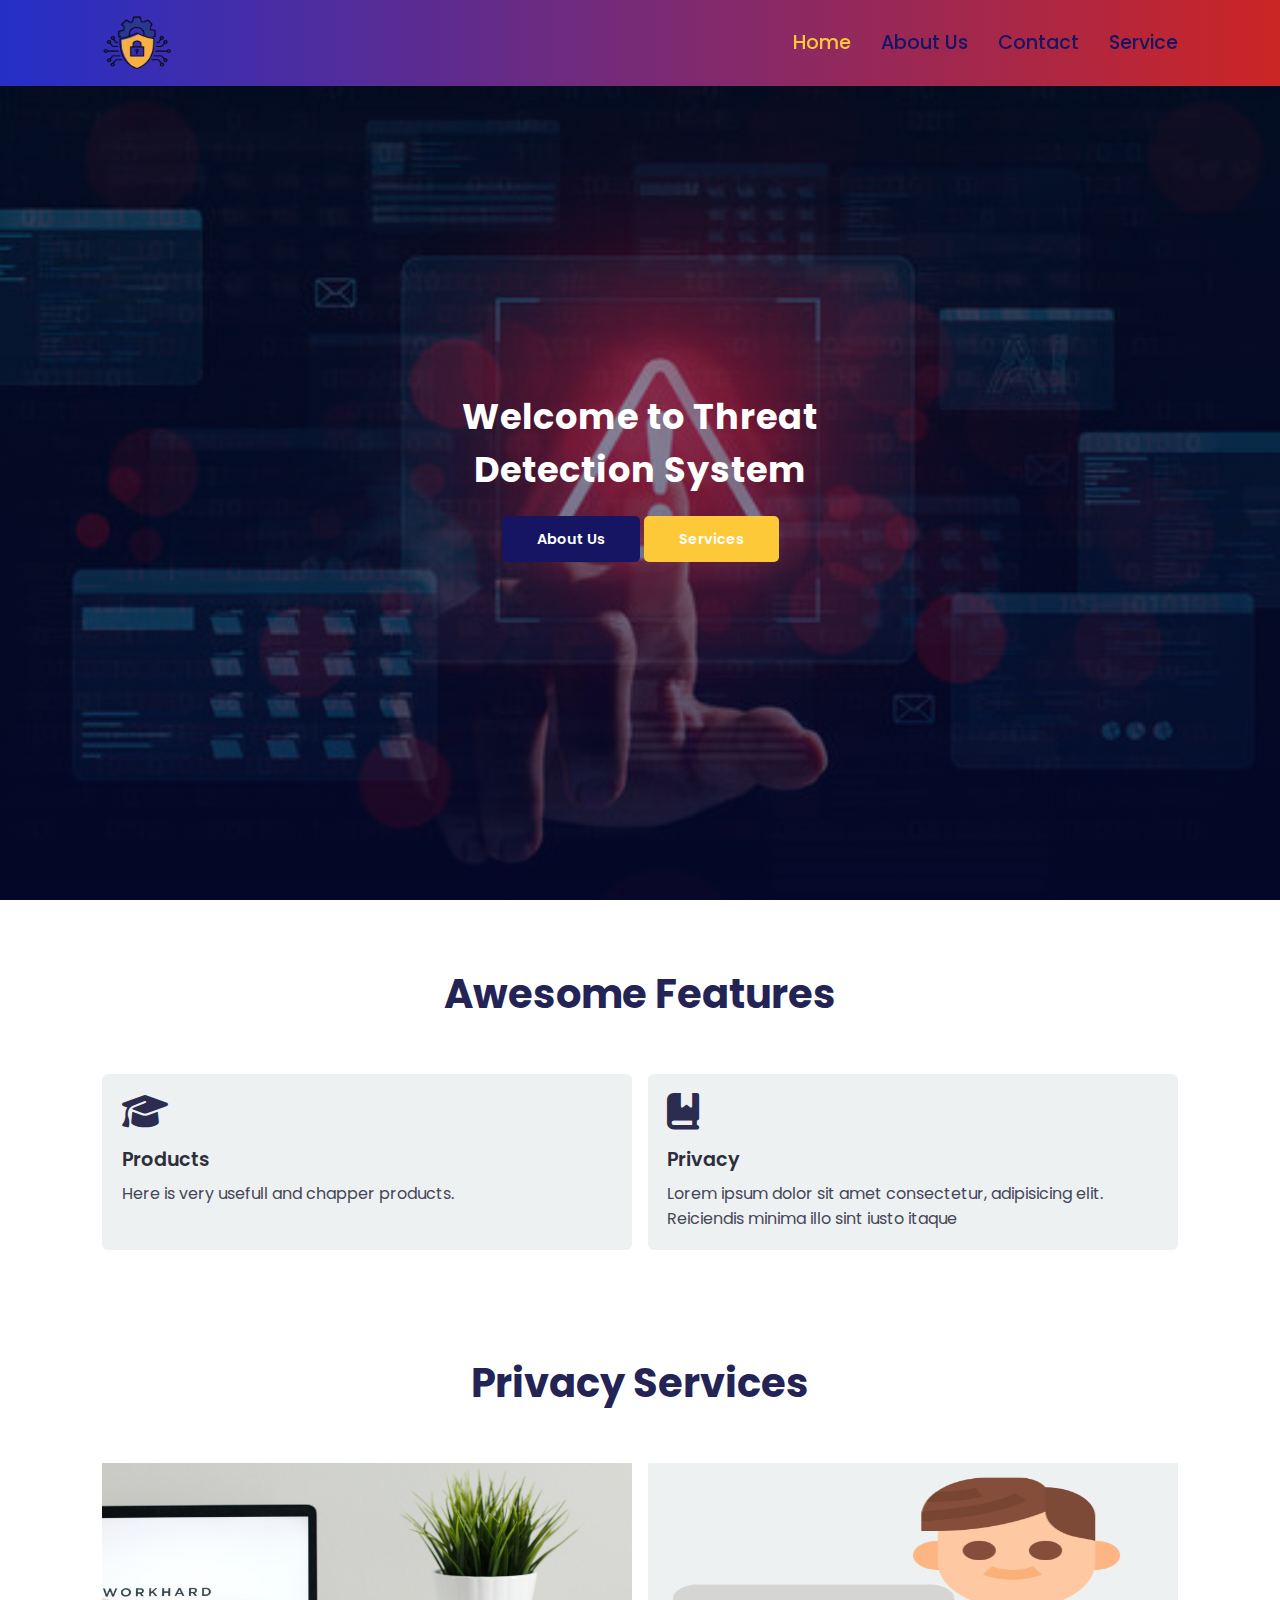
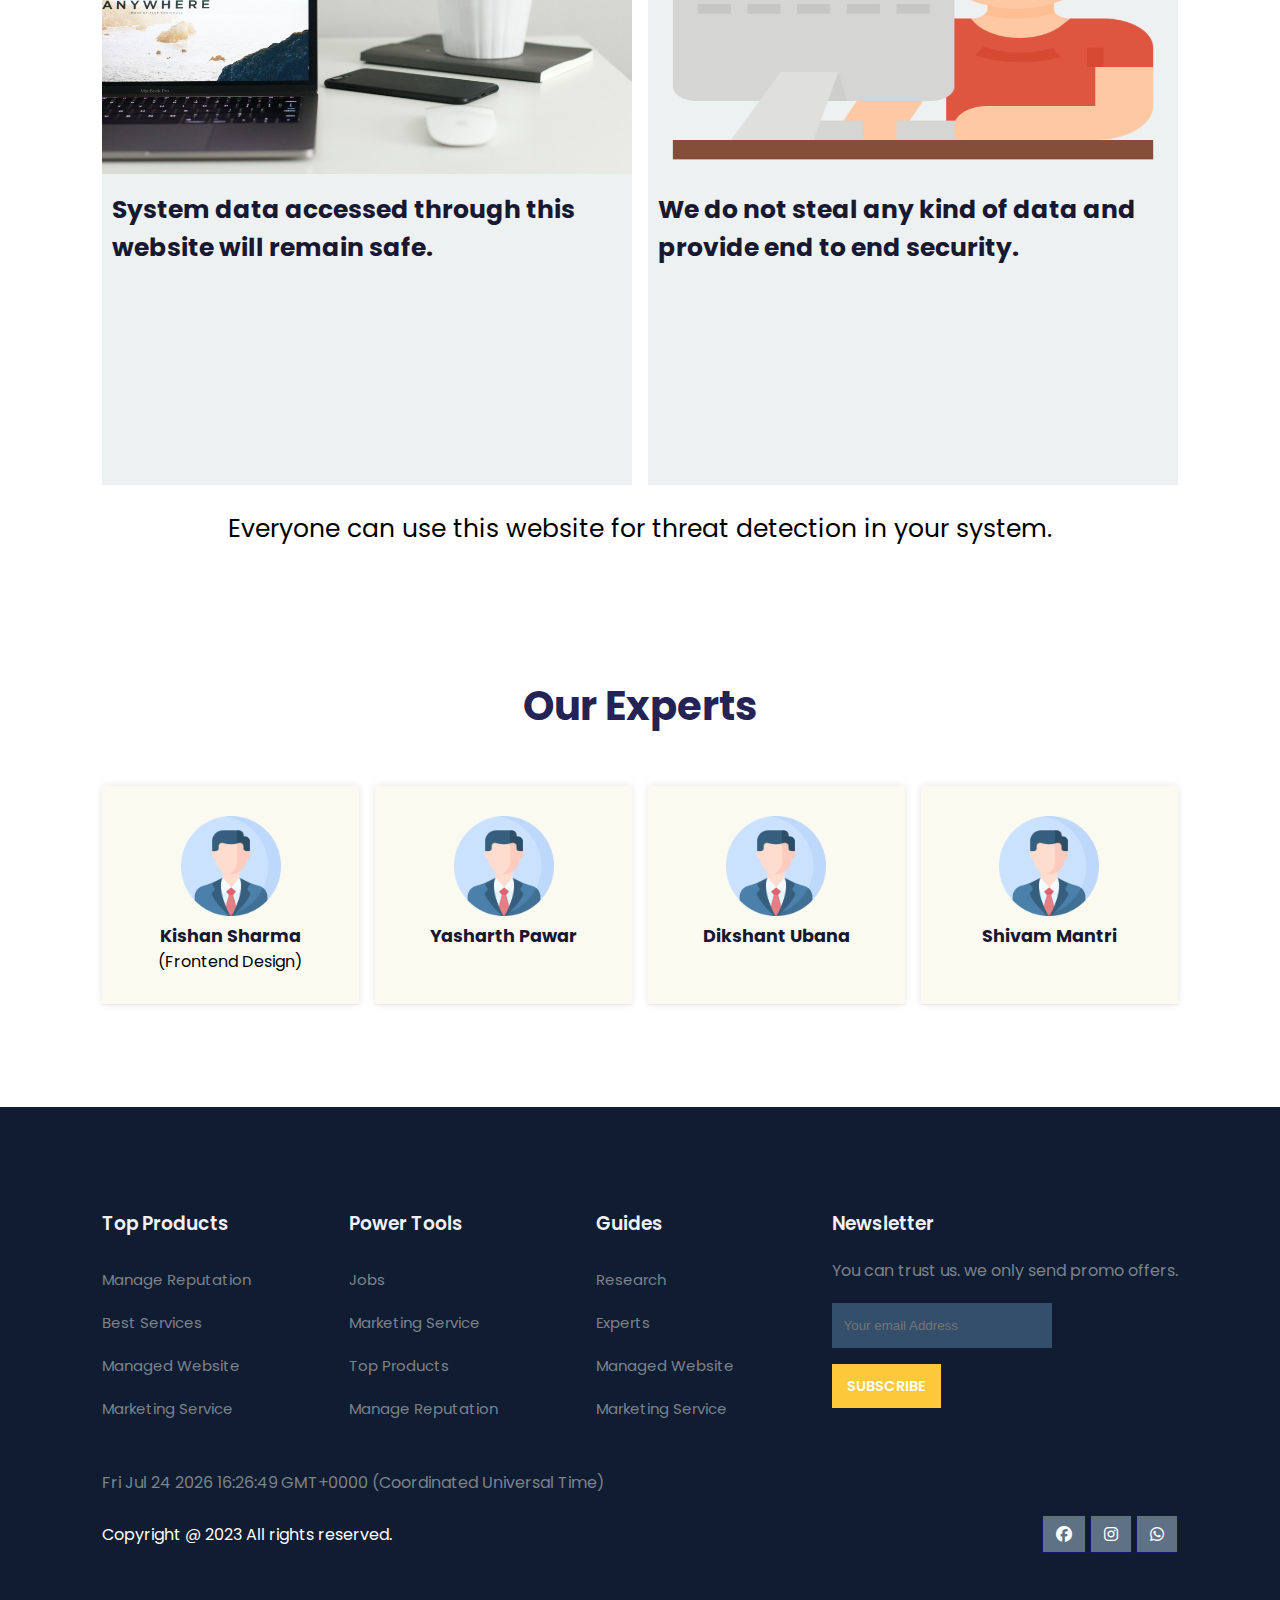
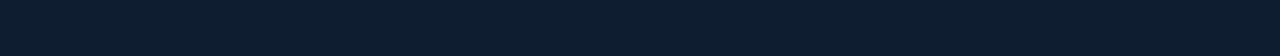
==== commit 2f9beddf: "navbar color or some other modification" ====
--- a/index.html
+++ b/index.html
@@ -16,18 +16,18 @@
 	<script src="https://code.jquery.com/jquery-3.6.0.min.js"
 		integrity="sha256-/xUj+3OJU5yExlq6GSYGSHk7tPXikynS7ogEvDej/m4=" crossorigin="anonymous"></script>
 
-	<script src="index.js"></script>
+	<!-- <script src="index.js"></script> -->
 
 </head>
 
 <body>
 	<!-- Navigation start -->
 	<nav>
-		<img src="img/threat2.jpg" class="logo" alt="">
-
-		<!-- <p ><strong class="Logo">Deepak
+		<img src="img/threat2.png" class="logo" alt="">
+
+		<!-- <p ><strong class="Logo">Kishan
 			<br>
-			Dadhich</strong></p> -->
+			Sharma</strong></p> -->
 
 		<div class="navigation">
 			<ul>
@@ -37,12 +37,8 @@
 				<!-- <li><a href="blog.html">Blog</a></li> -->
 				<!-- <li><a href="courses.html">Courses</a></li> -->
 				<li><a href="contact.html">Contact</a></li>
-
 				<li><a href="service.html">Service</a></li>
 
-				<!-- <li><a href="https://surveyheart.com/form/648849513ee3114aebeefc35">Registration</a></li> -->
-
-				<!-- <li><a href="SignUp/index.php">Sign Up</a></li> -->
 			</ul>
 
 			<img src="img/menu.png" id="menu-btn" alt="">
@@ -54,15 +50,11 @@
 	<!-- Hero section starts from here -->
 	<section id="home">
 		<h2>
-			Welcome to Intrusion
+			Welcome to Threat
 			<br>
 			Detection System
 		</h2>
-		<!-- <p>
-			Lorem ipsum dolor sit amet consectetur adipisicing elit. Reiciendis, ipsum laboriosam architecto tempora
-			explicabo ratione pariatur accusantium consequatur sed odit?
-		</p> -->
-		<!-- <p>URGENTLY <br> <strong style="font-size: 30px;">HIRING!</strong> </p> -->
+		
 		<div class="btn">
 			<a href="about.html" class="blue">About Us</a>
 			<a href="https://surveyheart.com/form/648849513ee3114aebeefc35" class="yellow">Services</a>
@@ -74,7 +66,6 @@
 	<!-- Features section starts from here -->
 	<section id="features">
 		<h1>Awesome Features</h1>
-		<!-- <p>Replenish man have thing gathering lights yielding shall you</p> -->
 
 		<div class="fea-base">
 			<div class="fea-box">
@@ -90,8 +81,6 @@
 				<h3>Privacy</h3>
 				<p>
 					Lorem ipsum dolor sit amet consectetur, adipisicing elit. Reiciendis minima illo sint iusto itaque
-					unde magni commodi eos suscipit aliquid aut voluptate facere harum libero, quia impedit doloribus,
-					similique quos.
 				</p>
 			</div>
 
@@ -101,131 +90,64 @@
 	<!-- Features section ends from here -->
 
 
-	<!-- Courses section starts from here -->
+	<!-- services section starts from here -->
 	<section id="course">
 		<h1>Privacy Services</h1>
-		<!-- <p>Replenish man have thing gathering lights yielding shall you</p> -->
-
 		<div class="course-box">
 			<div class="courses">
 				<img src="img/c4.jpg" alt="">
 				<div class="details">
-					<!-- <span class="dates">Updated</span> -->
 					<h6 style="font-size: 25px;">System data accessed through this website will remain safe.</h6>
-
-
 				</div>
-				<!-- <div class="cost">$49.99</div> -->
 			</div>
 
 			<div class="courses">
 				<img src="img/fe1.png" alt="">
 				<div class="details">
-					<!-- <span class="date">Updated 21/8/22</span> -->
 					<h6 style="font-size: 25px;">We do not steal any kind of data and provide end to end security.</h6>
-
-
 				</div>
-				<!-- <div class="cost">$49.99</div> -->
-			</div>
-
-
-			<!-- <div class="courses">
-				<img src="img/c3.jpg" alt="">
-				<div class="details">
-					<span class="date">Updated 21/8/22</span>
-					<h6>JavaScript Beginners Course</h6>
-
-					<div class="star">
-						<i class="fa-solid fa-star"></i>
-						<i class="fa-solid fa-star"></i>
-						<i class="fa-solid fa-star"></i>
-						<i class="fa-solid fa-star"></i>
-						<i class="fa-solid fa-star"></i>
-
-						<span>(239)</span>
-					</div>
-				</div>
-				<div class="cost">$49.99</div>
-			</div> -->
-
-
+			</div>
 		</div>
 		<br>
 		<p style="font-size: 25px;">Everyone can use this website for threat detection in your system.</p>
 	</section>
-	<!-- Courses section ends from here -->
-
-
-	<!-- Registration section starts from here -->
-	<!-- <section id="registration">
-		<div class="reminder">
-			<p>Get 100 Online Courses for Free</p>
-			<h1>Registration To Get It</h1>
-
-			<div class="time">
-				<div class="date">18 <br> Days</div>
-				<div class="date">23 <br> Hours</div>
-				<div class="date">06 <br> Minutes</div>
-				<div class="date">58 <br> Seconds</div>
-			</div>
-		</div>
-
-		<div class="form">
-			<h3>Registration Form</h3>
-
-			<input type="text" placeholder="Name" name="" id="">
-			<input type="email" placeholder="Email ID" name="" id="">
-			<input type="text" placeholder="Contact Number" name="" id="">
-
-			<div class="btn">
-				<a href="#" class="yellow">Submit Form</a>
-			</div>
-		</div>
-	</section> -->
-	<!-- Registration section ends from here -->
+	<!-- services section ends from here -->
+
 
 
 	<!-- Experts section starts from here -->
 	<section id="experts">
 		<h1>Our Experts</h1>
-		<!-- <p>Replenish man have thing gathering lights yielding shall you</p> -->
 		<div class="expert-box">
 			<div class="profile">
 				<img src="img/profile.png" alt="">
 				<h6>Kishan Sharma</h6>
-				<p>Frontend Design</p>
+				<p>(Frontend Design)</p>
 			</div>
 
 			<div class="profile">
 				<img src="img/profile.png" alt="">
 				<h6>Yasharth Pawar</h6>
-				<p>AI/ML</p>
+				<p></p>
 			</div>
 
 			<div class="profile">
 				<img src="img/profile.png" alt="">
 				<h6>Dikshant Ubana</h6>
-				<p>UI/UX Designer</p>
+				<p></p>
 			</div>
 
 
 			<div class="profile">
 				<img src="img/profile.png" alt="">
 				<h6>Shivam Mantri</h6>
-				<p>UI/UX Designer</p>
-			</div>
-
-
-			<!-- <div class="profile">
-				<img id="kuta" src="img/pro5.jpg" alt="">
-				<h6 id="kuta">Deepak Dadhich</h6>
-				<p>Assistant Supervisor</p>
-
-			</div> -->
+				<p></p>
+			</div>
+
 		</div>
 	</section>
 	<!-- Experts section ends from here -->
+
 
 	<!-- Footer section starts from here -->
 	<footer>
@@ -259,10 +181,12 @@
 			<p>You can trust us. we only send promo offers.</p>
 
 			<div class="subscribe">
-				<input type="email" placeholder="Your email Address">
+				<input type="email" placeholder="Your email Address"><br><br>
 				<a href="#" class="yellow">SUBSCRIBE</a>
 			</div>
 		</div>
+
+		<p id="dates"></p>
 
 		<div class="copyright">
 			<p>
@@ -278,6 +202,7 @@
 	</footer>
 	<!-- Footer section ends from here -->
 
+
 	<script>
 		// Show menu links on burger click
 		$('#menu-btn').click(function () {
@@ -289,6 +214,9 @@
 			$('nav .navigation ul').removeClass('active')
 		});
 	</script>
+
+<script src="index.js"></script>
+
 </body>
 
 </html>--- a/style.css
+++ b/style.css
@@ -33,7 +33,7 @@
 
 	background-color: rgb(255, 255, 255);
 
-	/* background: linear-gradient(to left, red, blue, purple, white, black); */
+	 background: linear-gradient(to left, rgb(204, 37, 37), rgb(36, 47, 199)); 
 
 	display: flex;
 	justify-content: space-between;
@@ -44,8 +44,8 @@
 }
 
 nav .logo {
-	width: 90px;
-	height: 50px;
+	width: 70px;
+	height: 60px;
 	cursor: pointer;
 	color: red;
 }
@@ -253,88 +253,6 @@
 /*------------- Courses section styling end ------------*/
 
 
-/*------------- Registration section styling start ----------*/
-/* #registration {
-	padding: 6vw 8vw 6vw 8vw;
-	background-image: linear-gradient(rgba(99, 112, 168, 0.5), rgba(81, 91, 233, 0.5)), url("img/signup.jpg");
-	width: 100%;
-	height: 100%;
-	background-size: cover;
-	background-position: center;
-	display: flex;
-	justify-content: space-between;
-	align-items: center;
-}
-
-#registration .reminder,
-#registration .reminder h1 {
-	color: #fff;
-}
-
-#registration .reminder .time {
-	display: flex;
-	margin-top: 40px;
-}
-
-#registration .reminder .time .date {
-	text-align: center;
-	padding: 13px 33px;
-	background: rgba(255, 255, 255, 0.25);
-	backdrop-filter: blur(4px);
-	box-shadow: 0 8px 32px 0 rgba(31, 38, 135, 0.37);
-	border-radius: 10px;
-	margin: 0 5px 10px 5px;
-	border: 1px solid rgba(255, 255, 255, 0.18);
-	font-size: 1.1rem;
-	font-weight: 600;
-}
-
-#registration .form {
-	background: #fff;
-	border-radius: 8px;
-	display: flex;
-	flex-direction: column;
-	padding: 40px;
-	box-shadow: 0 8px 32px 0 rgba(31, 38, 135, 0.37);
-}
-
-#registration .form input {
-	margin: 15px 0;
-	padding: 15px 10px;
-	border: 1px solid rgb(84, 40, 241);
-	outline: none;
-}
-
-#registration .form input::placeholder {
-	color: #413c3c;
-	font-weight: 500;
-	font-size: 0.9rem;
-}
-
-#registration .form .btn {
-	margin-top: 20px;
-}
-
-#registration .form a.yellow {
-	text-decoration: none;
-	font-size: 0.9rem;
-	padding: 13px 35px;
-	background-color: #fff;
-	font-weight: 600;
-	border-radius: 5px;
-	color: #fff;
-	background: #fdc938;
-	transition: 0.3s ease;
-}
-
-#registration .form a.yellow:hover {
-	color: rgb(21, 21, 100);
-	background: #fff;
-} */
-
-/*------------- Registration section styling end ----------*/
-
-
 
 /*------------- Experts section styling starts ----------*/
 #experts {
@@ -381,9 +299,7 @@
 	color: #fff;
 }
 
-/* #kuta{
-	
-} */
+
 /*------------- Experts section styling ends ----------*/
 
 
